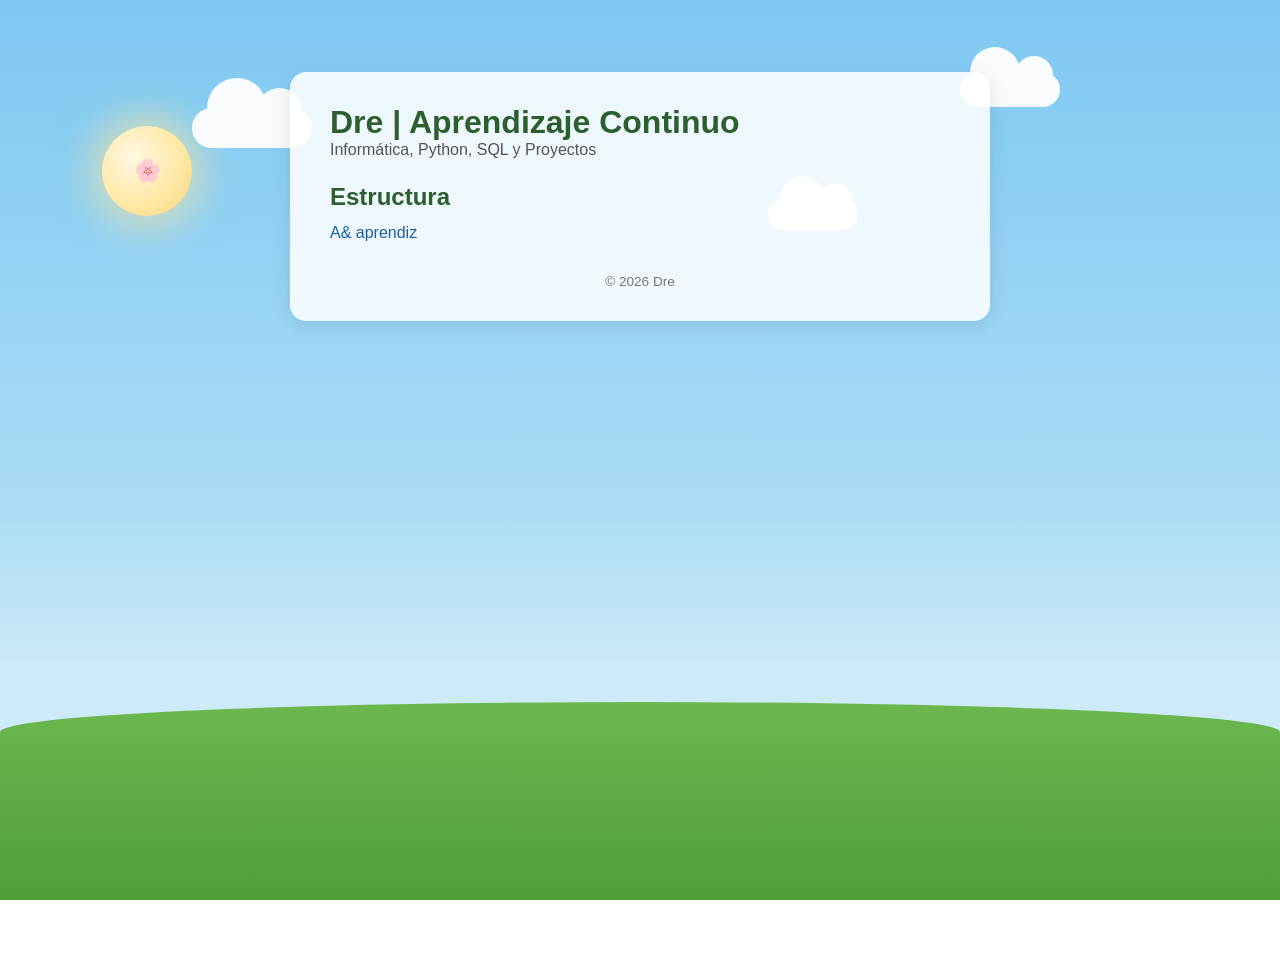
==== index.html @ dde15866 "Corrige entidad HTML del signo &" ====
<!DOCTYPE html>
<html lang="es">
<head>
  <meta charset="UTF-8">
  <meta name="viewport" content="width=device-width, initial-scale=1.0">
  <title>Blog de Dre - Aprendizaje Continuo</title>
  <link rel="stylesheet" href="style.css">
</head>
<body>
  <div class="bg-fixed">
    <div class="moon"></div>
    <div class="cloud cloud-1"></div>
    <div class="cloud cloud-2"></div>
    <div class="cloud cloud-3"></div>
    <div class="grass"></div>
  </div>

  <div class="content">
    <header>
      <h1>Dre | Aprendizaje Continuo</h1>
      <p>Informática, Python, SQL y Proyectos</p>
    </header>

    <main>
      <h2>Estructura</h2>
      <ul>
        <li><a href="Estructura/Estructura-001.html">A&amp; aprendiz</a></li
      </ul>
    </main>

    

    <footer>
      <p>&copy; 2026 Dre</p>
    </footer>
  </div>
</body>
</html>
---- style.css ----
* {
  margin: 0;
  padding: 0;
  box-sizing: border-box;
}

body {
  font-family: Arial, sans-serif;
  min-height: 100vh;
}

.bg-fixed {
  position: fixed;
  top: 0;
  left: 0;
  width: 100vw;
  height: 100vh;
  z-index: -1;
  background: linear-gradient(to bottom, #7ec8f2 0%, #a9dcf5 55%, #cdeaf8 75%);
  overflow: hidden;
}

.grass {
  position: absolute;
  bottom: 0;
  left: 0;
  width: 100%;
  height: 22%;
  background: linear-gradient(to bottom, #6cb84f 0%, #4f9e37 100%);
  border-radius: 50% 50% 0 0 / 30px 30px 0 0;
}

.cloud {
  position: absolute;
  background: #ffffff;
  border-radius: 50px;
  opacity: 0.95;
}
.cloud::before, .cloud::after {
  content: "";
  position: absolute;
  background: #ffffff;
  border-radius: 50%;
}

.cloud-1 { width: 120px; height: 40px; top: 12%; left: 15%; }
.cloud-1::before { width: 60px; height: 60px; top: -30px; left: 15px; }
.cloud-1::after { width: 45px; height: 45px; top: -20px; left: 65px; }

.cloud-2 { width: 90px; height: 32px; top: 22%; left: 60%; }
.cloud-2::before { width: 45px; height: 45px; top: -22px; left: 12px; }
.cloud-2::after { width: 35px; height: 35px; top: -15px; left: 50px; }

.cloud-3 { width: 100px; height: 35px; top: 8%; left: 75%; }
.cloud-3::before { width: 50px; height: 50px; top: -25px; left: 10px; }
.cloud-3::after { width: 38px; height: 38px; top: -16px; left: 55px; }

.moon {
  position: absolute;
  top: 14%;
  left: 8%;
  width: 90px;
  height: 90px;
  border-radius: 50%;
  background: radial-gradient(circle at 35% 35%, #fff8e1, #ffe9a8 55%, #f6d47a 100%);
  box-shadow: 0 0 35px 12px rgba(255, 230, 150, 0.55);
}

.moon::before {
  content: "🌸";
  position: absolute;
  top: 50%;
  left: 50%;
  transform: translate(-50%, -50%);
  font-size: 22px;
  opacity: 0.7;
}

.content {
  position: relative;
  z-index: 1;
  max-width: 700px;
  margin: 8vh auto 6vh;
  padding: 2rem 2.5rem;
  background: rgba(255, 255, 255, 0.85);
  border-radius: 16px;
  box-shadow: 0 4px 20px rgba(0, 0, 0, 0.1);
}

header h1 {
  font-size: 2rem;
  color: #2c5e2e;
}

header p {
  color: #555;
  margin-bottom: 1.5rem;
}

main h2 {
  margin-bottom: 0.8rem;
  color: #2c5e2e;
}

main ul {
  list-style: none;
}

main li {
  margin-bottom: 0.5rem;
}

main a {
  color: #185fa5;
  text-decoration: none;
}

main a:hover {
  text-decoration: underline;
}

footer {
  margin-top: 2rem;
  font-size: 0.85rem;
  color: #777;
  text-align: center;
}
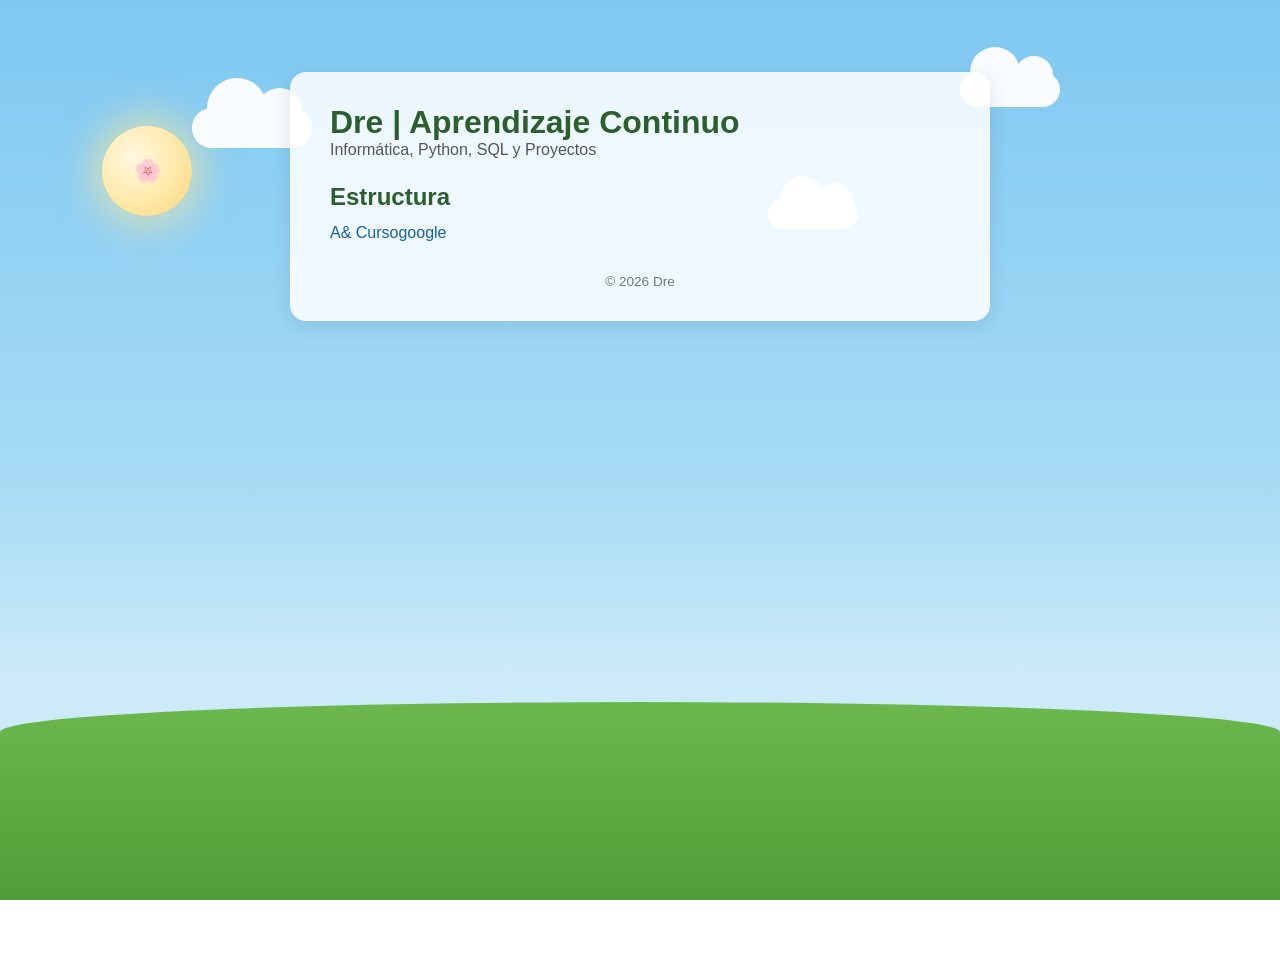
==== commit 58077753: "Descripción del cambio" ====
--- a/index.html
+++ b/index.html
@@ -24,7 +24,7 @@
     <main>
       <h2>Estructura</h2>
       <ul>
-        <li><a href="Estructura/Estructura-001.html">A&amp; aprendiz</a></li
+        <li><a href="Estructura/Estructura-001.html">A&amp; Cursogoogle</a></li
       </ul>
     </main>
 
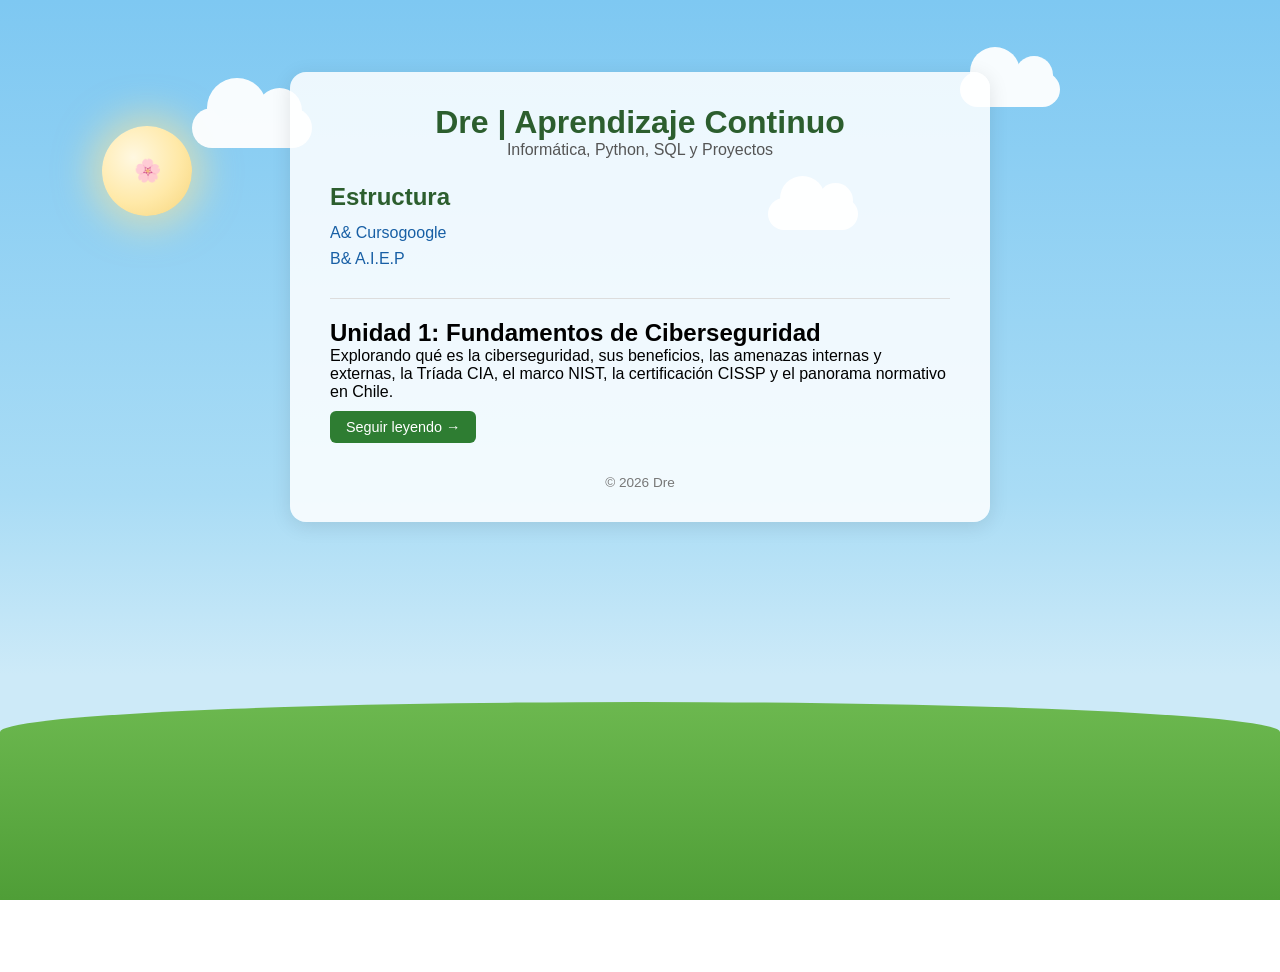
==== commit 4ed8a088: "Agrego sección destacada con post-003" ====
--- a/index.html
+++ b/index.html
@@ -24,10 +24,20 @@
     <main>
       <h2>Estructura</h2>
       <ul>
-        <li><a href="Estructura/Estructura-001.html">A&amp; Cursogoogle</a></li
+       <li><a href="posts/post-001.html">A&amp; Cursogoogle</a></li>
+       <li><a href="posts/post-002.html">B&amp; A.I.E.P</a></li>
       </ul>
     </main>
-
+    
+      <section class="featured-post">
+        <h2>Unidad 1: Fundamentos de Ciberseguridad</h2>
+        <p>
+          Explorando qué es la ciberseguridad, sus beneficios, las amenazas
+          internas y externas, la Tríada CIA, el marco NIST, la certificación
+          CISSP y el panorama normativo en Chile.
+        </p>
+        <a href="posts/post-003.html" class="read-more-btn">Seguir leyendo →</a>
+      </section>
     
 
     <footer>
--- a/style.css
+++ b/style.css
@@ -97,6 +97,10 @@
   margin-bottom: 1.5rem;
 }
 
+header {
+  text-align: center;
+}
+
 main h2 {
   margin-bottom: 0.8rem;
   color: #2c5e2e;
@@ -125,3 +129,38 @@
   color: #777;
   text-align: center;
 }
+
+.content-secondary ul {
+  margin-top: 15px;
+  padding-left: 20px;
+}
+
+.content-secondary li {
+  margin-bottom: 20px;
+  line-height: 1.6;
+}
+
+.content-secondary h3 {
+  margin-top: 30px;
+}
+
+.featured-post {
+  margin-top: 30px;
+  padding-top: 20px;
+  border-top: 1px solid #ddd;
+}
+
+.read-more-btn {
+  display: inline-block;
+  margin-top: 10px;
+  padding: 8px 16px;
+  background-color: #2e7d32;
+  color: white;
+  text-decoration: none;
+  border-radius: 6px;
+  font-size: 0.9rem;
+}
+
+.read-more-btn:hover {
+  background-color: #1b5e20;
+}
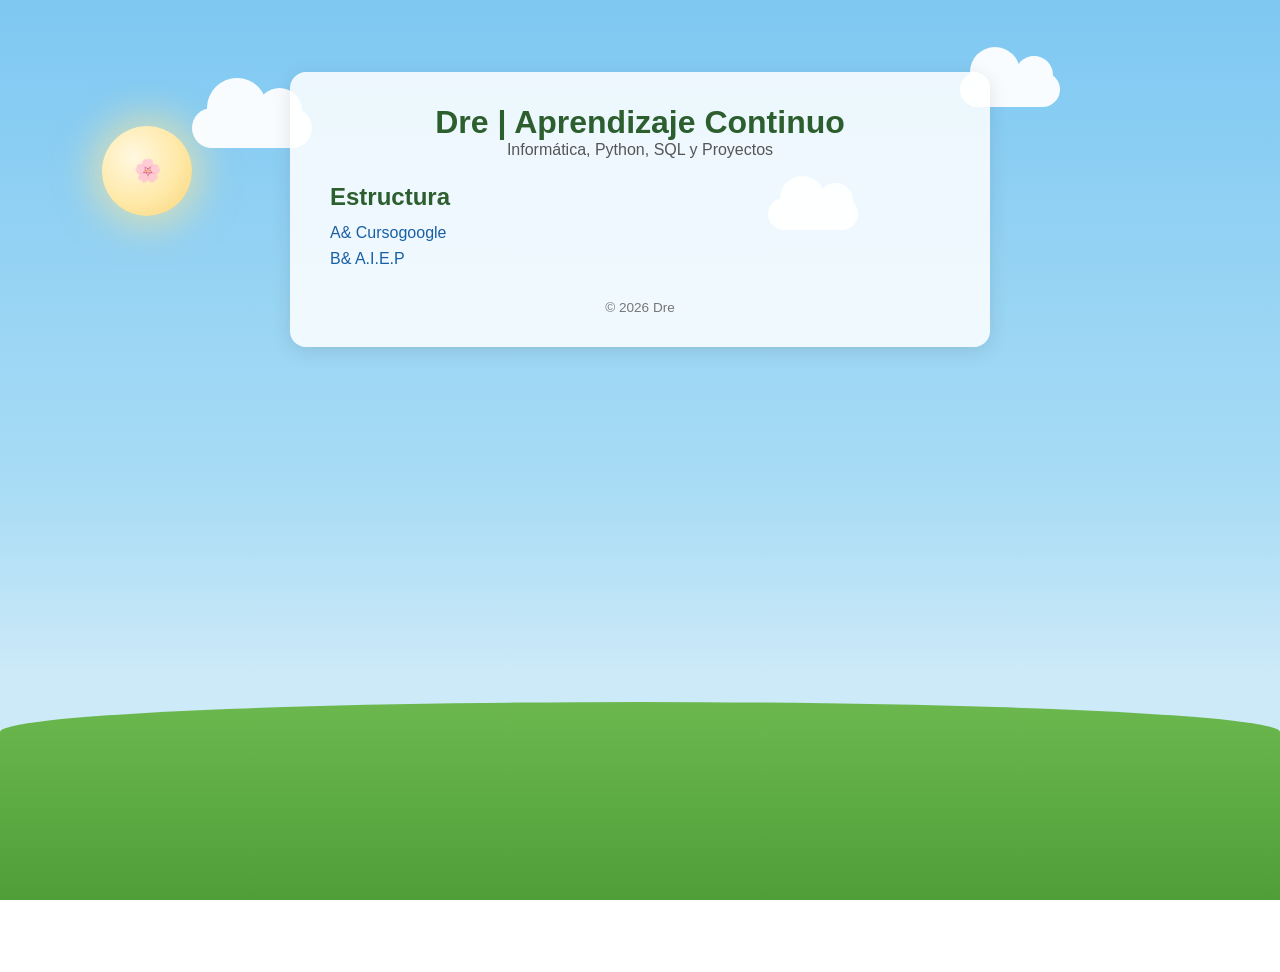
==== commit 008e869b: "Corrijo post-001: elimino duplicados y agrego botón seguir leyendo" ====
--- a/index.html
+++ b/index.html
@@ -28,17 +28,7 @@
        <li><a href="posts/post-002.html">B&amp; A.I.E.P</a></li>
       </ul>
     </main>
-    
-      <section class="featured-post">
-        <h2>Unidad 1: Fundamentos de Ciberseguridad</h2>
-        <p>
-          Explorando qué es la ciberseguridad, sus beneficios, las amenazas
-          internas y externas, la Tríada CIA, el marco NIST, la certificación
-          CISSP y el panorama normativo en Chile.
-        </p>
-        <a href="posts/post-003.html" class="read-more-btn">Seguir leyendo →</a>
-      </section>
-    
+
 
     <footer>
       <p>&copy; 2026 Dre</p>
--- a/style.css
+++ b/style.css
@@ -163,4 +163,19 @@
 
 .read-more-btn:hover {
   background-color: #1b5e20;
+}
+
+.read-more-btn {
+  display: inline-block;
+  margin-top: 10px;
+  padding: 8px 16px;
+  background-color: #2e7d32;
+  color: white;
+  text-decoration: none;
+  border-radius: 6px;
+  font-size: 0.9rem;
+}
+
+.read-more-btn:hover {
+  background-color: #1b5e20;
 }
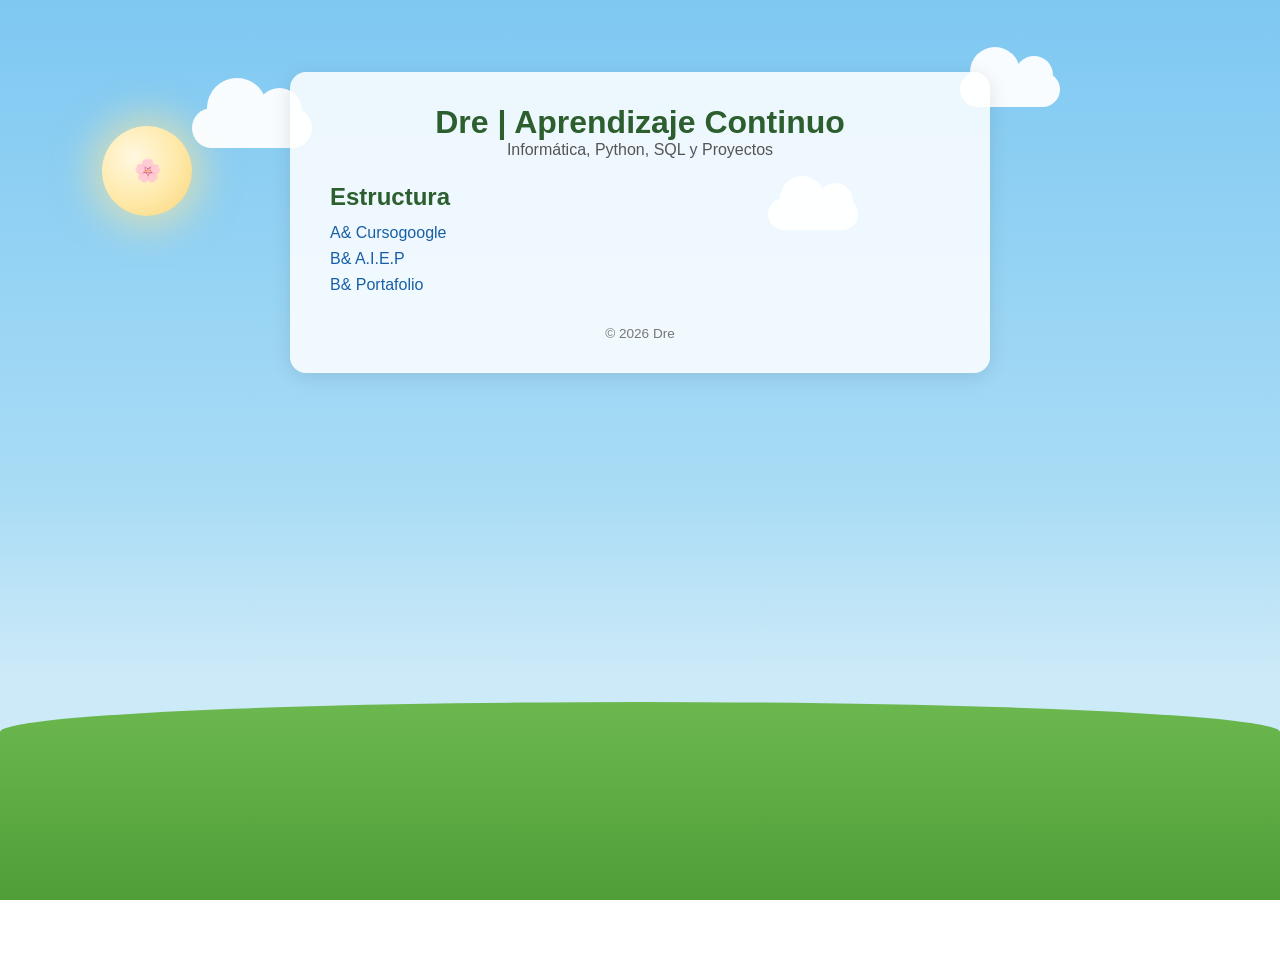
==== commit 32a5e021: "Descripción del cambio" ====
--- a/index.html
+++ b/index.html
@@ -26,6 +26,7 @@
       <ul>
        <li><a href="posts/post-001.html">A&amp; Cursogoogle</a></li>
        <li><a href="posts/post-002.html">B&amp; A.I.E.P</a></li>
+       <li><a href="posts/post-003.html">B&amp; Portafolio</a></li>
       </ul>
     </main>
 
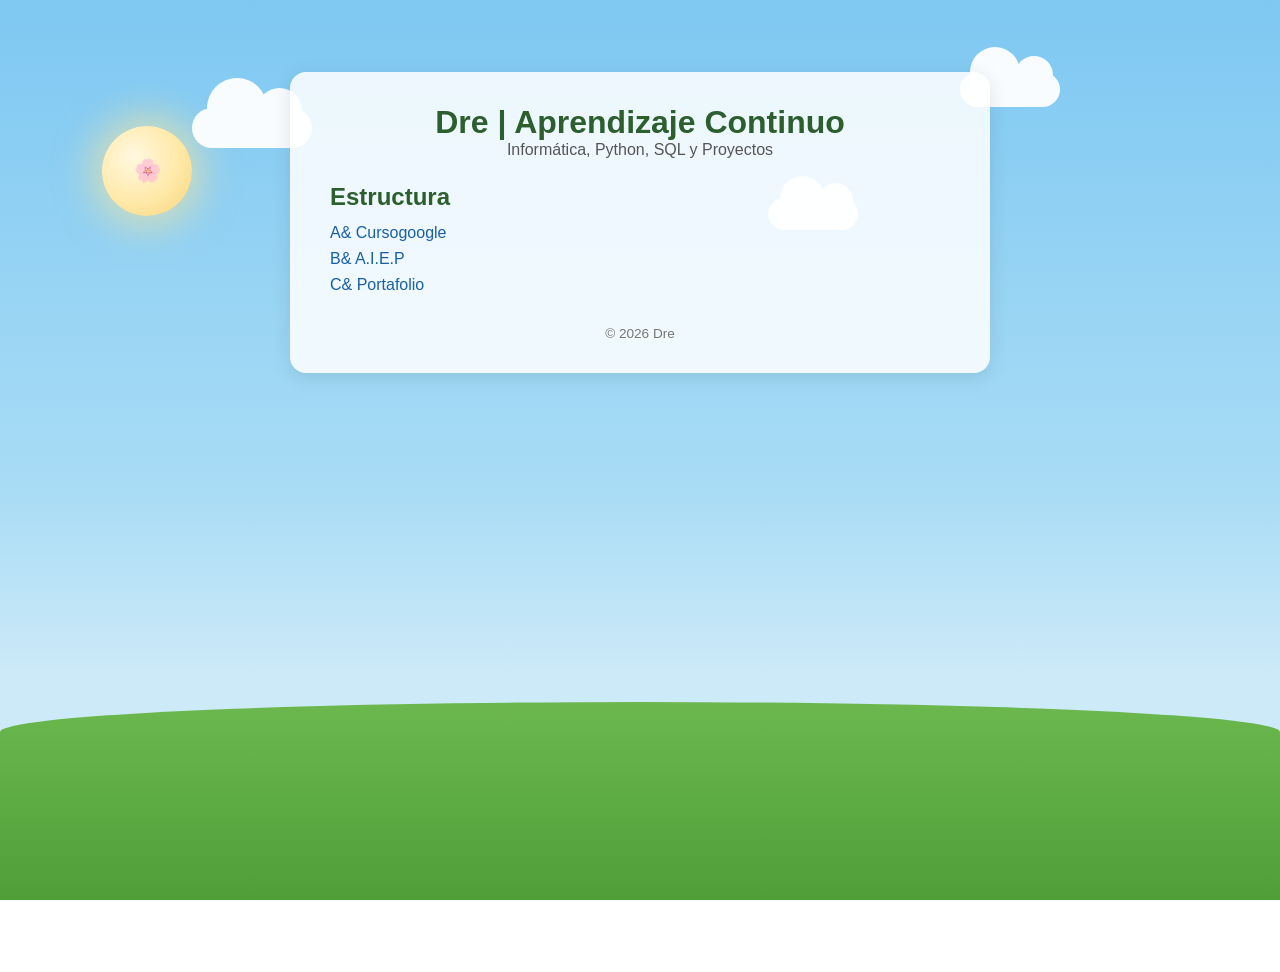
==== commit 69281d3e: "Descripción del cambio" ====
--- a/index.html
+++ b/index.html
@@ -26,7 +26,7 @@
       <ul>
        <li><a href="posts/post-001.html">A&amp; Cursogoogle</a></li>
        <li><a href="posts/post-002.html">B&amp; A.I.E.P</a></li>
-       <li><a href="posts/post-003.html">B&amp; Portafolio</a></li>
+       <li><a href="posts/post-004.html">C&amp; Portafolio</a></li>
       </ul>
     </main>
 
